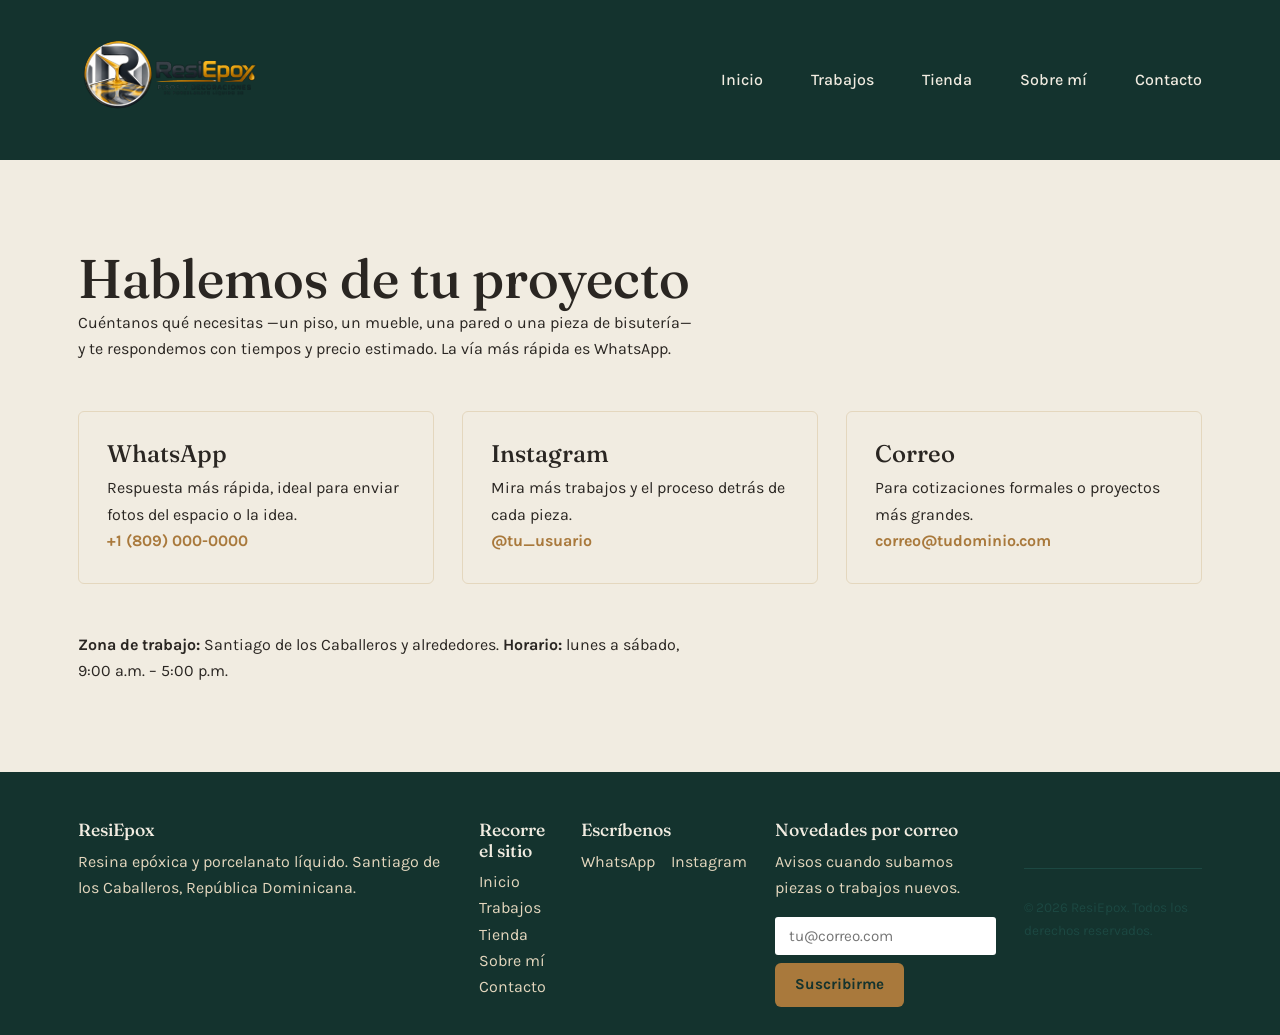
==== contacto.html @ ca21cfac "al origen" ====
<!DOCTYPE html>
<html lang="es">

<head>
  <meta charset="UTF-8">
  <meta name="viewport" content="width=device-width, initial-scale=1.0">

  <title>Contacto · ResiEpox · Santiago de los Caballeros, RD</title>
  <meta name="description"
    content="Escríbenos por WhatsApp, Instagram o correo para cotizar tu piso, mueble, pared en 3D o pieza de bisutería en resina epóxica.">
  <link rel="canonical" href="https://wifredo04.github.io/ResiEpox/contacto.html">

  <meta property="og:type" content="website">
  <meta property="og:url" content="https://wifredo04.github.io/ResiEpox/contacto.html">
  <meta property="og:title" content="Contacto · ResiEpox">
  <meta property="og:description"
    content="Escríbenos por WhatsApp, Instagram o correo para cotizar tu proyecto en resina o porcelanato líquido.">
  <meta property="og:image" content="https://wifredo04.github.io/ResiEpox/img/portada-social.jpg">
  <meta property="og:locale" content="es_ES">

  <link rel="icon" type="image/svg+xml" href="img/favicon.svg">
  <link rel="preconnect" href="https://fonts.googleapis.com">
  <link rel="preconnect" href="https://fonts.gstatic.com" crossorigin>
  <link
    href="https://fonts.googleapis.com/css2?family=Fraunces:opsz,wght@9..144,400;9..144,600;9..144,700&family=Karla:wght@400;500;600&display=swap"
    rel="stylesheet">
  <link rel="stylesheet" href="css/estilos.css?v=2">
</head>

<body>

  <header class="cabecera">
    <div class="contenedor cabecera-fila">
      <a href="index.html" class="marca"><img src="img/resi%20epox.svg" alt="ResiEpox"></a>
      <button type="button" class="menu-boton" id="boton-menu" aria-expanded="false" aria-controls="nav-principal">
        <span class="menu-boton-linea"></span>
        <span class="menu-boton-linea"></span>
        <span class="menu-boton-linea"></span>
        <span class="sr-only">Abrir menú</span>
      </button>
      <nav class="nav" id="nav-principal" aria-label="Principal">
        <a href="index.html">Inicio</a>
        <a href="trabajos.html">Trabajos</a>
        <a href="tienda.html">Tienda</a>
        <a href="sobre.html">Sobre mí</a>
        <a href="contacto.html" aria-current="page">Contacto</a>
      </nav>
    </div>
  </header>

  <section class="seccion">
    <div class="contenedor">
      <h1>Hablemos de tu proyecto</h1>
      <p>Cuéntanos qué necesitas —un piso, un mueble, una pared o una pieza de bisutería— y te respondemos con tiempos y
        precio estimado. La vía más rápida es WhatsApp.</p>

      <div class="rejilla-contacto">
        <!-- EDITA ESTO: reemplaza 18494737162 por tu número real, formato: código de país + número, sin espacios ni signos -->
        <div class="tarjeta-contacto">
          <h3>WhatsApp</h3>
          <p>Respuesta más rápida, ideal para enviar fotos del espacio o la idea.</p>
          <a href="https://wa.me/18494737162">+1 (809) 000-0000</a>
        </div>

        <!-- EDITA ESTO: reemplaza tu_usuario por tu usuario real de Instagram -->
        <div class="tarjeta-contacto">
          <h3>Instagram</h3>
          <p>Mira más trabajos y el proceso detrás de cada pieza.</p>
          <a href="https://instagram.com/tu_usuario">@tu_usuario</a>
        </div>

        <!-- EDITA ESTO: reemplaza por tu correo real -->
        <div class="tarjeta-contacto">
          <h3>Correo</h3>
          <p>Para cotizaciones formales o proyectos más grandes.</p>
          <a href="mailto:correo@tudominio.com">correo@tudominio.com</a>
        </div>
      </div>

      <!-- EDITA ESTO: confirma tu zona y horario reales -->
      <p style="margin-top: var(--espacio-l);"><strong>Zona de trabajo:</strong> Santiago de los Caballeros y
        alrededores. <strong>Horario:</strong> lunes a sábado, 9:00 a.m. – 5:00 p.m.</p>
    </div>
  </section>

  <footer class="pie">
    <div class="contenedor pie-fila">
      <div>
        <h3>ResiEpox</h3>
        <p>Resina epóxica y porcelanato líquido. Santiago de los Caballeros, República Dominicana.</p>
      </div>
      <div>
        <h3>Recorre el sitio</h3>
        <nav aria-label="Pie de página">
          <a href="index.html">Inicio</a><br>
          <a href="trabajos.html">Trabajos</a><br>
          <a href="tienda.html">Tienda</a><br>
          <a href="sobre.html">Sobre mí</a><br>
          <a href="contacto.html">Contacto</a>
        </nav>
      </div>
      <div>
        <h3>Escríbenos</h3>
        <div class="pie-redes">
          <a href="https://wa.me/18494737162">WhatsApp</a>
          <a href="https://instagram.com/tu_usuario">Instagram</a>
        </div>
      </div>
      <div class="pie-suscribir">
        <h3>Novedades por correo</h3>
        <p>Avisos cuando subamos piezas o trabajos nuevos.</p>
        <form action="https://buttondown.com/api/emails/embed-subscribe/tu-usuario" method="post"
          class="form-suscribir">
          <label for="correo-suscripcion" class="sr-only">Tu correo electrónico</label>
          <input type="email" name="email" id="correo-suscripcion" placeholder="tu@correo.com" required>
          <input type="hidden" name="embed" value="1">
          <button type="submit" class="boton boton-primario">Suscribirme</button>
        </form>
      </div>
      <p class="pie-copyright">© <span id="anio"></span> ResiEpox. Todos los derechos reservados.</p>
    </div>
  </footer>

  <script src="js/script.js"></script>
</body>

</html>
---- css/estilos.css ----
/* ================================================================
   ESTILOS.CSS
   Esta es la ÚNICA hoja de estilos del sitio. La usan TODAS las
   páginas (index.html, trabajos.html, contacto.html, etc.).
   Si cambias algo aquí, cambia en todo el sitio a la vez.

   Está organizada en secciones numeradas. Usa Ctrl+F (Cmd+F en Mac)
   y busca el número de sección para saltar directo a ella.
   ================================================================ */

/* ----------------------------------------------------------------
   0. FUENTES (tipografías)
   Traemos dos familias de letra desde Google Fonts (un servicio
   gratuito de Google). 'Fraunces' es la fuente con carácter que
   usamos en los títulos; 'Karla' es la fuente limpia que usamos
   en el texto normal. @import trae el archivo de la fuente antes
   de que se dibuje cualquier otra cosa.
   ---------------------------------------------------------------- */
@import url('https://fonts.googleapis.com/css2?family=Fraunces:opsz,wght@9..144,400;9..144,500;9..144,600&family=Karla:wght@400;500;700&display=swap');

/* ----------------------------------------------------------------
   1. VARIABLES DE DISEÑO (custom properties)
   Piensa en esto como "cajitas con nombre": guardamos un valor
   una sola vez y lo usamos en todo el archivo escribiendo
   var(--nombre-de-la-variable). Si mañana quieres cambiar el
   color principal de TODO el sitio, lo cambias una sola vez aquí.
   ---------------------------------------------------------------- */
:root {
  /* Colores. Elegidos a partir del propio material con el que
     trabajas: el verde-tinta profundo evoca los vaciados de resina
     color océano; el dorado evoca los pigmentos metálicos (mica)
     que se usan en piezas de resina; el tono "papel" evoca el
     concreto o piso pulido. */
  --color-tinta: #14332e;
  /* verde-tinta oscuro: fondo del header, el hero y el footer */
  --color-tinta-suave: #1c4842;
  /* variante un poco más clara de la tinta, para bordes/hover sobre fondo oscuro */
  --color-papel: #f1ece1;
  /* fondo claro cálido del contenido normal */
  --color-dorado: #a9793c;
  /* dorado/bronce: botones, enlaces, acentos */
  --color-dorado-suave: #e4d7be;
  /* dorado pálido: fondos suaves de sección, bordes */
  --color-texto: #2a2622;
  /* casi-negro cálido: texto principal sobre fondo claro */
  --color-texto-tenue: #6b6459;
  /* gris cálido: texto secundario (fechas, categorías) */

  /* Tipografías: una familia para títulos, otra para texto corrido. */
  --fuente-titulos: 'Fraunces', Georgia, serif;
  --fuente-texto: 'Karla', Arial, Helvetica, sans-serif;

  /* Espaciados reutilizables, para que todo el sitio respire con
     el mismo ritmo en vez de números sueltos por todos lados. */
  --espacio-xs: 0.5rem;
  --espacio-s: 1rem;
  --espacio-m: 1.75rem;
  --espacio-l: 3rem;
  --espacio-xl: 5.5rem;

  /* Ancho máximo del contenido: en pantallas muy anchas, el texto
     no se estira de borde a borde (sería difícil de leer). */
  --ancho-maximo: 1180px;

  /* Un radio de esquina discreto, reutilizado en fotos y botones. */
  --radio: 6px;
}

/* ----------------------------------------------------------------
   2. REINICIO BÁSICO (reset)
   Cada navegador trae sus propios márgenes y tamaños por defecto
   para etiquetas como <h1>, <p> o <ul>. Estas reglas los ponen en
   cero para que el espaciado del sitio sea el que nosotros
   decidimos a propósito, no un accidente del navegador.
   ---------------------------------------------------------------- */
* {
  margin: 0;
  padding: 0;
  box-sizing: border-box;
  /* el padding y el borde se cuentan DENTRO del ancho del elemento, no se suman aparte */
}

html {
  scroll-behavior: smooth;
  /* al hacer clic en un enlace tipo #seccion, se desplaza suave en vez de saltar de golpe */
}

img,
svg {
  max-width: 100%;
  /* ninguna imagen se desborda de su contenedor */
  display: block;
  /* quita un espacio en blanco "fantasma" que los navegadores agregan debajo de las imágenes */
}

a {
  color: inherit;
  /* los enlaces heredan el color del texto que los rodea en vez del azul por defecto */
  text-decoration: none;
  /* sin subrayado por defecto; lo agregamos nosotros donde ayude a la lectura */
}

ul {
  list-style: none;
  /* quitamos los puntitos por defecto de las listas; los agregamos donde se necesiten */
}

button {
  font: inherit;
  /* los botones usan la misma fuente que el resto del sitio, no la fuente del sistema operativo */
  cursor: pointer;
  border: none;
  background: none;
}

/* Clase de utilidad: oculta texto visualmente pero lo deja
   disponible para lectores de pantalla (accesibilidad). La usamos,
   por ejemplo, en el botón del menú de celular. */
.sr-only {
  position: absolute;
  width: 1px;
  height: 1px;
  padding: 0;
  margin: -1px;
  overflow: hidden;
  clip: rect(0, 0, 0, 0);
  white-space: nowrap;
  border: 0;
}

/* Respeta a las personas que configuraron su sistema para reducir
   animaciones (mareos, problemas vestibulares). Si esa opción está
   activada, quitamos las transiciones suaves. */
@media (prefers-reduced-motion: reduce) {
  * {
    transition: none !important;
    scroll-behavior: auto !important;
  }
}

/* ----------------------------------------------------------------
   3. ESTILOS BASE DEL TEXTO
   ---------------------------------------------------------------- */
body {
  font-family: var(--fuente-texto);
  font-size: 1rem;
  line-height: 1.65;
  /* separación entre renglones: cómoda para leer texto corrido */
  color: var(--color-texto);
  background-color: var(--color-papel);
}

h1,
h2,
h3 {
  font-family: var(--fuente-titulos);
  font-weight: 500;
  line-height: 1.15;
  /* los títulos van más "apretados" que el texto normal, es lo esperado en tipografía */
  color: var(--color-texto);
}

h1 {
  font-size: 2.5rem;
}

h2 {
  font-size: 1.85rem;
}

h3 {
  font-size: 1.3rem;
}

p {
  max-width: 62ch;
  /* "ch" = ancho de la letra "0"; 62ch evita párrafos demasiado anchos, más fáciles de leer */
}

/* En pantallas medianas/grandes, los títulos crecen un poco más. */
@media (min-width: 768px) {
  h1 {
    font-size: 3.4rem;
  }

  h2 {
    font-size: 2.25rem;
  }

  h3 {
    font-size: 1.5rem;
  }
}

/* Todo elemento que reciba foco por teclado (Tab) muestra un
   contorno visible. Esto es esencial para personas que navegan
   sin mouse; nunca debe quitarse el foco sin reemplazarlo. */
:focus-visible {
  outline: 3px solid var(--color-dorado);
  outline-offset: 2px;
}

/* ----------------------------------------------------------------
   4. CONTENEDOR Y UTILIDADES DE SECCIÓN
   ---------------------------------------------------------------- */
.contenedor {
  width: 100%;
  max-width: var(--ancho-maximo);
  margin: 0 auto;
  /* centra el contenedor horizontalmente */
  padding: 0 var(--espacio-m);
}

.seccion {
  padding: var(--espacio-xl) 0;
  /* separación vertical generosa entre secciones */
}

.seccion-oscura {
  background-color: var(--color-tinta);
  color: var(--color-papel);
}

.seccion-dorada {
  background-color: var(--color-dorado-suave);
}

.texto-centrado {
  text-align: center;
}

/* ----------------------------------------------------------------
   5. ENCABEZADO Y NAVEGACIÓN
   ---------------------------------------------------------------- */
.cabecera {
  background-color: var(--color-tinta);
  position: sticky;
  /* el header se queda pegado arriba al hacer scroll */
  top: 0;
  z-index: 50;
  /* asegura que el header quede por encima del resto del contenido */
}

.cabecera-fila {
  display: flex;
  align-items: center;
  justify-content: space-between;
  padding-top: var(--espacio-s);
  padding-bottom: var(--espacio-s);
}

.marca {
  display: block;
  width: 180px;
}

.marca img {
  width: 100%;
  max-width: 180px;
  height: auto;
}

/* Botón de hamburguesa: solo se ve en pantallas angostas.
   Son 3 líneas (span) apiladas con flexbox. */
.menu-boton {
  display: flex;
  flex-direction: column;
  gap: 5px;
  padding: var(--espacio-xs);
}

.menu-boton-linea {
  width: 24px;
  height: 2px;
  background-color: var(--color-papel);
}

.nav {
  display: none;
  /* en celular, el menú empieza oculto */
  flex-direction: column;
  gap: var(--espacio-s);
  position: absolute;
  top: 100%;
  left: 0;
  right: 0;
  background-color: var(--color-tinta);
  padding: var(--espacio-m);
}

/* Cuando el JavaScript agrega la clase "nav-visible", el menú
   de celular se muestra. Ver js/script.js, sección del menú. */
.nav.nav-visible {
  display: flex;
}

.nav a {
  color: var(--color-papel);
  font-weight: 500;
  padding: var(--espacio-xs) 0;
}

.nav a:hover,
.nav a:focus-visible {
  color: var(--color-dorado-suave);
}

/* Desde tablet/escritorio: se oculta la hamburguesa y el menú se
   muestra siempre, en fila, dentro del propio header. */
@media (min-width: 768px) {
  .menu-boton {
    display: none;
  }

  .nav {
    display: flex;
    flex-direction: row;
    gap: var(--espacio-l);
    position: static;
    padding: 0;
    background: none;
  }
}

/* ----------------------------------------------------------------
   6. BOTONES (llamadas a la acción)
   ---------------------------------------------------------------- */
.boton {
  display: inline-block;
  font-family: var(--fuente-texto);
  font-weight: 700;
  font-size: 0.95rem;
  padding: 0.85rem 1.75rem;
  border-radius: var(--radio);
  transition: transform 0.15s ease, background-color 0.15s ease;
}

.boton:hover,
.boton:focus-visible {
  transform: translateY(-2px);
  /* un ligero "levantamiento" al pasar el mouse, sutil */
}

.boton-primario {
  background-color: var(--color-dorado);
  color: var(--color-tinta);
}

.boton-primario:hover,
.boton-primario:focus-visible {
  background-color: #bd8a49;
}

.boton-secundario {
  background-color: transparent;
  color: var(--color-papel);
  border: 1.5px solid var(--color-papel);
}

.boton-secundario:hover,
.boton-secundario:focus-visible {
  background-color: rgba(241, 236, 225, 0.12);
}

/* ----------------------------------------------------------------
   7. HERO (bloque de bienvenida en index.html)
   ---------------------------------------------------------------- */
.hero {
  background-color: var(--color-tinta);
  color: var(--color-papel);
  padding-top: var(--espacio-xl);
  padding-bottom: var(--espacio-l);
}

.hero-fila {
  display: grid;
  gap: var(--espacio-l);
  align-items: center;
}

.hero h1 {
  color: var(--color-papel);
}

.hero p {
  margin-top: var(--espacio-s);
  font-size: 1.1rem;
  color: var(--color-dorado-suave);
}

.hero-botones {
  display: flex;
  flex-wrap: wrap;
  gap: var(--espacio-s);
  margin-top: var(--espacio-m);
}

.hero-imagen img {
  border-radius: var(--radio);
}

/* Desde tablet/escritorio, el hero pasa de una columna (texto
   arriba, foto abajo) a dos columnas lado a lado. */
@media (min-width: 900px) {
  .hero-fila {
    grid-template-columns: 1.1fr 1fr;
  }
}

/* Franja ondulada que separa el hero (oscuro) del contenido
   (claro). Es un SVG simple: una sola curva rellena de color.
   Al ser del mismo color que el fondo de la sección siguiente,
   crea el efecto de "borde derramado", como resina servida. */
.divisor-ondulado {
  display: block;
  width: 100%;
  height: auto;
}

.divisor-ondulado path {
  fill: var(--color-papel);
}

/* ----------------------------------------------------------------
   8. TARJETAS DE CATEGORÍA / TRABAJOS
   ---------------------------------------------------------------- */
.rejilla-categorias {
  display: grid;
  gap: var(--espacio-m);
  margin-top: var(--espacio-l);
  grid-template-columns: 1fr;
  /* una sola columna en celular */
}

@media (min-width: 640px) {
  .rejilla-categorias {
    grid-template-columns: repeat(2, 1fr);
  }
}

@media (min-width: 1000px) {
  .rejilla-categorias {
    grid-template-columns: repeat(3, 1fr);
  }
}

.tarjeta-categoria img {
  border-radius: var(--radio);
  aspect-ratio: 4 / 3;
  /* mantiene una proporción constante aunque cambien de tamaño de foto */
  object-fit: cover;
  /* recorta la foto para llenar el espacio sin deformarla */
}

.tarjeta-categoria h3 {
  margin-top: var(--espacio-xs);
}

.tarjeta-categoria p {
  color: var(--color-texto-tenue);
  font-size: 0.95rem;
}

/* La rejilla de trabajos (en trabajos.html) reutiliza la misma
   rejilla de categorías, pero con tarjetas que llevan borde. */
.tarjeta-trabajo {
  border: 1px solid var(--color-dorado-suave);
  border-radius: var(--radio);
  overflow: hidden;
  /* recorta la esquina de la foto para que respete el borde redondeado */
}

.tarjeta-trabajo img {
  aspect-ratio: 4 / 3;
  object-fit: cover;
}

.tarjeta-trabajo-cuerpo {
  padding: var(--espacio-s);
}

.etiqueta-categoria {
  display: inline-block;
  font-size: 0.8rem;
  font-weight: 700;
  color: var(--color-dorado);
  margin-bottom: var(--espacio-xs);
}

.tarjeta-trabajo p {
  color: var(--color-texto-tenue);
  font-size: 0.95rem;
  margin: var(--espacio-xs) 0;
}

.enlace-ver-mas {
  font-weight: 700;
  color: var(--color-tinta);
  border-bottom: 1.5px solid var(--color-dorado);
}

/* Cuando alguien hace clic en un botón de .filtro-boton (más abajo),
   el navegador salta a un título como <h2 id="pisos">. Como el
   encabezado queda fijo arriba (position: sticky), sin esta regla
   ese encabezado taparía el título justo al llegar. Este margen
   extra de scroll evita ese problema. */
h2[id] {
  scroll-margin-top: 5.5rem;
}

/* ----------------------------------------------------------------
   9. NAVEGACIÓN RÁPIDA POR CATEGORÍA (trabajos.html)
   Son enlaces normales de HTML que apuntan a cada sección de la
   página (ej: href="#pisos"), con forma de píldora. No necesitan
   JavaScript: el propio navegador desplaza la página al hacer
   clic. Esto mantiene el sitio simple y funciona aunque alguien
   tenga JavaScript desactivado.
   ---------------------------------------------------------------- */
.fila-filtros {
  display: flex;
  flex-wrap: wrap;
  gap: var(--espacio-xs);
  margin: var(--espacio-m) 0 var(--espacio-l);
}

.filtro-boton {
  padding: 0.5rem 1.1rem;
  border: 1.5px solid var(--color-dorado);
  border-radius: 999px;
  /* forma de píldora */
  font-size: 0.9rem;
  font-weight: 500;
  color: var(--color-tinta);
  transition: background-color 0.15s ease, color 0.15s ease;
}

.filtro-boton:hover,
.filtro-boton:focus-visible {
  background-color: var(--color-dorado);
  color: var(--color-papel);
}

/* ----------------------------------------------------------------
   10. PÁGINA DE UN TRABAJO INDIVIDUAL
   ---------------------------------------------------------------- */
.volver-enlace {
  display: inline-block;
  margin-bottom: var(--espacio-m);
  font-weight: 500;
  color: var(--color-texto-tenue);
}

.trabajo-meta {
  display: flex;
  gap: var(--espacio-s);
  align-items: center;
  color: var(--color-texto-tenue);
  font-size: 0.9rem;
  margin-bottom: var(--espacio-m);
}

.trabajo-imagen-principal {
  border-radius: var(--radio);
  aspect-ratio: 16 / 10;
  object-fit: cover;
  margin-bottom: var(--espacio-m);
}

.galeria-trabajo {
  display: grid;
  grid-template-columns: repeat(2, 1fr);
  gap: var(--espacio-s);
  margin: var(--espacio-m) 0;
}

.galeria-trabajo img {
  border-radius: var(--radio);
  aspect-ratio: 1 / 1;
  object-fit: cover;
}

@media (min-width: 640px) {
  .galeria-trabajo {
    grid-template-columns: repeat(3, 1fr);
  }
}

.trabajo-cuerpo p {
  margin-bottom: var(--espacio-s);
}

.caja-cta {
  background-color: var(--color-dorado-suave);
  border-radius: var(--radio);
  padding: var(--espacio-m);
  margin-top: var(--espacio-l);
  text-align: center;
}

.caja-cta .boton-primario {
  margin-top: var(--espacio-s);
}

/* ----------------------------------------------------------------
   11. PÁGINA DE CONTACTO
   ---------------------------------------------------------------- */
.rejilla-contacto {
  display: grid;
  gap: var(--espacio-m);
  margin-top: var(--espacio-l);
  grid-template-columns: 1fr;
}

@media (min-width: 768px) {
  .rejilla-contacto {
    grid-template-columns: repeat(3, 1fr);
  }
}

.tarjeta-contacto {
  border: 1px solid var(--color-dorado-suave);
  border-radius: var(--radio);
  padding: var(--espacio-m);
}

.tarjeta-contacto h3 {
  margin-bottom: var(--espacio-xs);
}

.tarjeta-contacto a {
  font-weight: 700;
  color: var(--color-dorado);
}

/* ----------------------------------------------------------------
   12. PIE DE PÁGINA (footer)
   ---------------------------------------------------------------- */
.pie {
  background-color: var(--color-tinta);
  color: var(--color-dorado-suave);
  padding: var(--espacio-l) 0 var(--espacio-m);
}

.pie-fila {
  display: flex;
  flex-direction: column;
  gap: var(--espacio-m);
}

@media (min-width: 768px) {
  .pie-fila {
    flex-direction: row;
    justify-content: space-between;
    align-items: flex-start;
  }
}

.pie h3 {
  color: var(--color-papel);
  font-size: 1.1rem;
  margin-bottom: var(--espacio-xs);
}

.pie-redes {
  display: flex;
  gap: var(--espacio-s);
  margin-top: var(--espacio-xs);
}

.pie-copyright {
  margin-top: var(--espacio-l);
  font-size: 0.85rem;
  color: var(--color-tinta-suave);
  border-top: 1px solid var(--color-tinta-suave);
  padding-top: var(--espacio-m);
}

/* ----------------------------------------------------------------
   13. PÁGINA "SOBRE MÍ"
   Reutiliza .hero-fila (sección 7) para la franja de dos columnas
   con foto, así que aquí solo hace falta el estilo de la lista de
   materiales.
   ---------------------------------------------------------------- */
.lista-simple {
  margin-top: var(--espacio-s);
}

.lista-simple li {
  padding: var(--espacio-xs) 0;
  border-bottom: 1px solid var(--color-dorado-suave);
}

/* ----------------------------------------------------------------
   14. TIENDA Y FORMULARIO DE CORREO
   ---------------------------------------------------------------- */

/* Precio dentro de una tarjeta de producto (reutiliza .tarjeta-trabajo,
   la misma tarjeta que usan los trabajos, para que la tienda se vea
   consistente con el resto del sitio) */
.producto-precio {
  font-family: var(--fuente-titulos);
  font-size: 1.15rem;
  color: var(--color-dorado);
  font-weight: 600;
}

/* Formulario de correo del pie de página: el campo de texto y el
   botón van en una misma fila, y se apilan solos si no caben */
.form-suscribir {
  display: flex;
  flex-wrap: wrap;
  gap: var(--espacio-xs);
  margin-top: var(--espacio-s);
}

.form-suscribir input[type="email"] {
  flex: 1;
  min-width: 10rem;
  padding: 0.6rem 0.85rem;
  border: none;
  border-radius: 3px;
  font-family: var(--fuente-texto);
  font-size: 0.95rem;
}

.form-suscribir .boton {
  padding: 0.6rem 1.25rem;
}
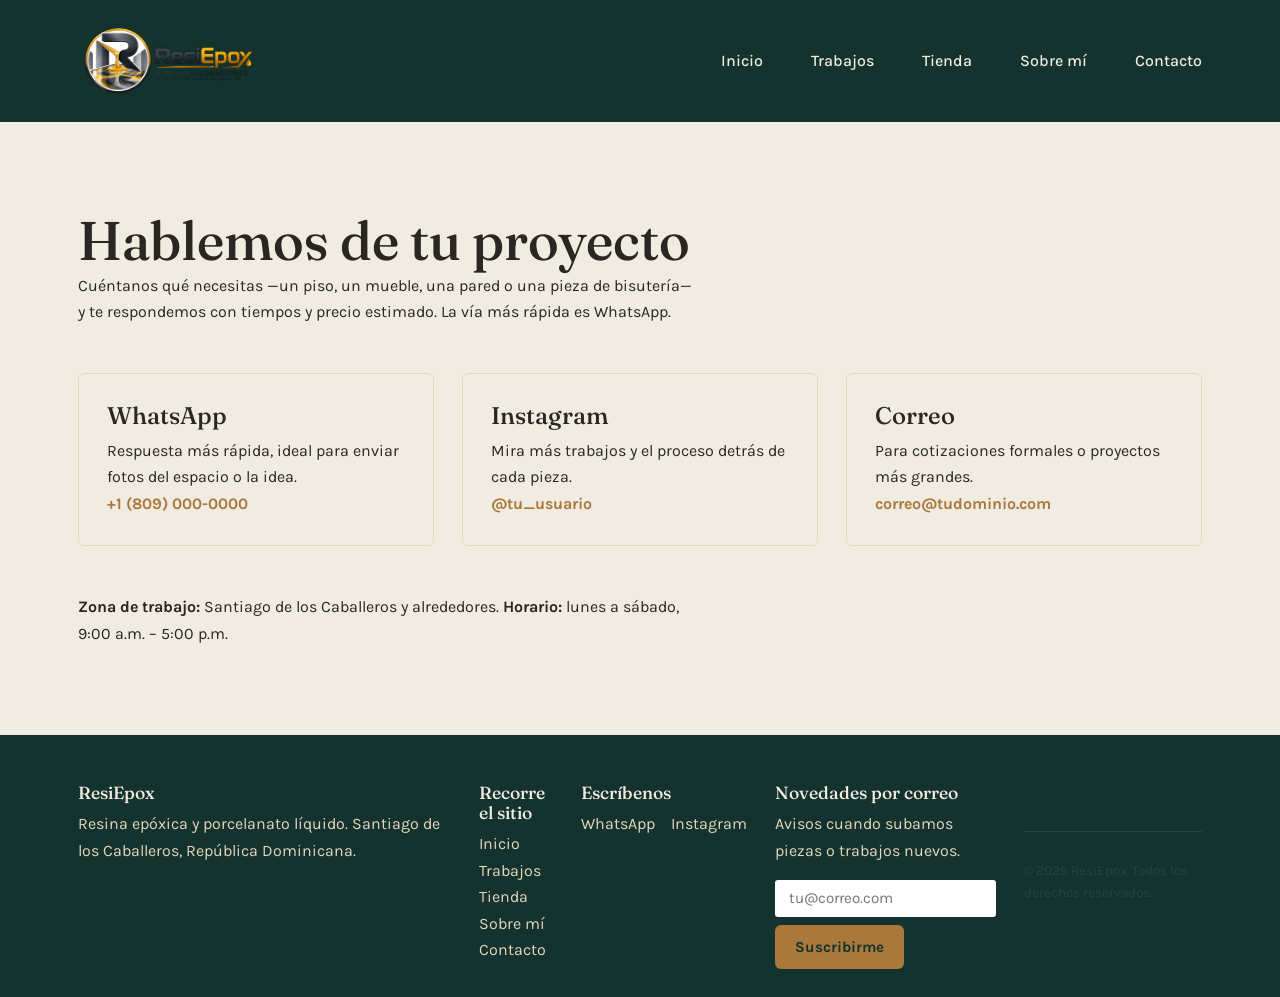
==== commit 84f45dc2: "Fix logo size cache" ====
--- a/contacto.html
+++ b/contacto.html
@@ -24,7 +24,7 @@
   <link
     href="https://fonts.googleapis.com/css2?family=Fraunces:opsz,wght@9..144,400;9..144,600;9..144,700&family=Karla:wght@400;500;600&display=swap"
     rel="stylesheet">
-  <link rel="stylesheet" href="css/estilos.css?v=2">
+  <link rel="stylesheet" href="css/estilos.css?v=3">
 </head>
 
 <body>
--- a/css/estilos.css
+++ b/css/estilos.css
@@ -252,10 +252,12 @@
 .marca {
   display: block;
   width: 180px;
+  min-width: 180px;
+  flex: 0 0 180px;
 }
 
 .marca img {
-  width: 100%;
+  width: 180px;
   max-width: 180px;
   height: auto;
 }
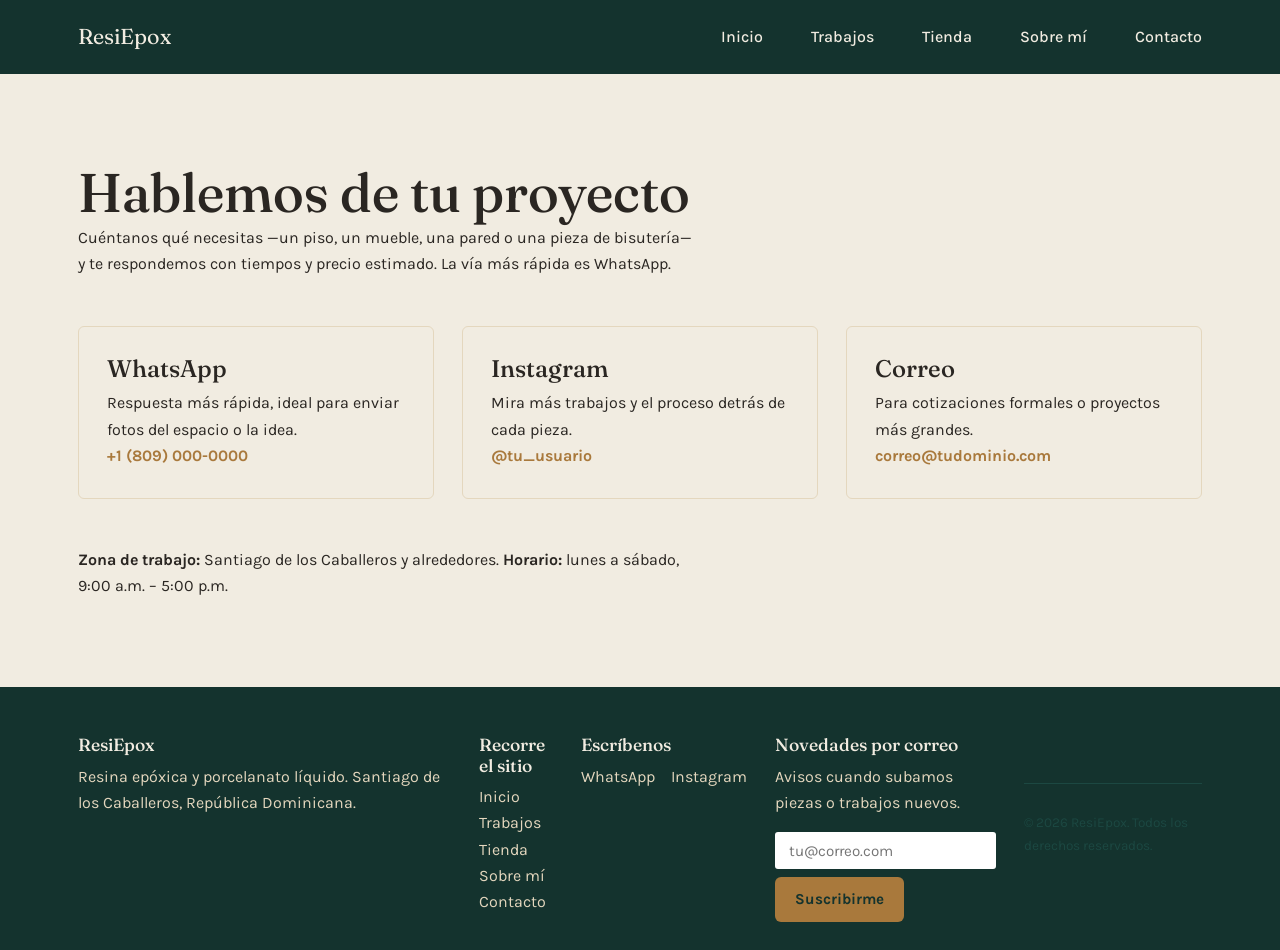
==== commit be110d58: "cambio version 3" ====
--- a/contacto.html
+++ b/contacto.html
@@ -1,37 +1,31 @@
 <!DOCTYPE html>
 <html lang="es">
-
 <head>
   <meta charset="UTF-8">
   <meta name="viewport" content="width=device-width, initial-scale=1.0">
 
   <title>Contacto · ResiEpox · Santiago de los Caballeros, RD</title>
-  <meta name="description"
-    content="Escríbenos por WhatsApp, Instagram o correo para cotizar tu piso, mueble, pared en 3D o pieza de bisutería en resina epóxica.">
+  <meta name="description" content="Escríbenos por WhatsApp, Instagram o correo para cotizar tu piso, mueble, pared en 3D o pieza de bisutería en resina epóxica.">
   <link rel="canonical" href="https://wifredo04.github.io/ResiEpox/contacto.html">
 
   <meta property="og:type" content="website">
   <meta property="og:url" content="https://wifredo04.github.io/ResiEpox/contacto.html">
   <meta property="og:title" content="Contacto · ResiEpox">
-  <meta property="og:description"
-    content="Escríbenos por WhatsApp, Instagram o correo para cotizar tu proyecto en resina o porcelanato líquido.">
+  <meta property="og:description" content="Escríbenos por WhatsApp, Instagram o correo para cotizar tu proyecto en resina o porcelanato líquido.">
   <meta property="og:image" content="https://wifredo04.github.io/ResiEpox/img/portada-social.jpg">
   <meta property="og:locale" content="es_ES">
 
   <link rel="icon" type="image/svg+xml" href="img/favicon.svg">
   <link rel="preconnect" href="https://fonts.googleapis.com">
   <link rel="preconnect" href="https://fonts.gstatic.com" crossorigin>
-  <link
-    href="https://fonts.googleapis.com/css2?family=Fraunces:opsz,wght@9..144,400;9..144,600;9..144,700&family=Karla:wght@400;500;600&display=swap"
-    rel="stylesheet">
-  <link rel="stylesheet" href="css/estilos.css?v=3">
+  <link href="https://fonts.googleapis.com/css2?family=Fraunces:opsz,wght@9..144,400;9..144,600;9..144,700&family=Karla:wght@400;500;600&display=swap" rel="stylesheet">
+  <link rel="stylesheet" href="css/estilos.css">
 </head>
-
 <body>
 
   <header class="cabecera">
     <div class="contenedor cabecera-fila">
-      <a href="index.html" class="marca"><img src="img/resi%20epox.svg" alt="ResiEpox"></a>
+      <a href="index.html" class="marca">ResiEpox</a>
       <button type="button" class="menu-boton" id="boton-menu" aria-expanded="false" aria-controls="nav-principal">
         <span class="menu-boton-linea"></span>
         <span class="menu-boton-linea"></span>
@@ -51,8 +45,7 @@
   <section class="seccion">
     <div class="contenedor">
       <h1>Hablemos de tu proyecto</h1>
-      <p>Cuéntanos qué necesitas —un piso, un mueble, una pared o una pieza de bisutería— y te respondemos con tiempos y
-        precio estimado. La vía más rápida es WhatsApp.</p>
+      <p>Cuéntanos qué necesitas —un piso, un mueble, una pared o una pieza de bisutería— y te respondemos con tiempos y precio estimado. La vía más rápida es WhatsApp.</p>
 
       <div class="rejilla-contacto">
         <!-- EDITA ESTO: reemplaza 18494737162 por tu número real, formato: código de país + número, sin espacios ni signos -->
@@ -78,8 +71,7 @@
       </div>
 
       <!-- EDITA ESTO: confirma tu zona y horario reales -->
-      <p style="margin-top: var(--espacio-l);"><strong>Zona de trabajo:</strong> Santiago de los Caballeros y
-        alrededores. <strong>Horario:</strong> lunes a sábado, 9:00 a.m. – 5:00 p.m.</p>
+      <p style="margin-top: var(--espacio-l);"><strong>Zona de trabajo:</strong> Santiago de los Caballeros y alrededores. <strong>Horario:</strong> lunes a sábado, 9:00 a.m. – 5:00 p.m.</p>
     </div>
   </section>
 
@@ -109,8 +101,7 @@
       <div class="pie-suscribir">
         <h3>Novedades por correo</h3>
         <p>Avisos cuando subamos piezas o trabajos nuevos.</p>
-        <form action="https://buttondown.com/api/emails/embed-subscribe/tu-usuario" method="post"
-          class="form-suscribir">
+        <form action="https://buttondown.com/api/emails/embed-subscribe/tu-usuario" method="post" class="form-suscribir">
           <label for="correo-suscripcion" class="sr-only">Tu correo electrónico</label>
           <input type="email" name="email" id="correo-suscripcion" placeholder="tu@correo.com" required>
           <input type="hidden" name="embed" value="1">
@@ -123,5 +114,4 @@
 
   <script src="js/script.js"></script>
 </body>
-
-</html>+</html>
--- a/css/estilos.css
+++ b/css/estilos.css
@@ -31,20 +31,13 @@
      color océano; el dorado evoca los pigmentos metálicos (mica)
      que se usan en piezas de resina; el tono "papel" evoca el
      concreto o piso pulido. */
-  --color-tinta: #14332e;
-  /* verde-tinta oscuro: fondo del header, el hero y el footer */
-  --color-tinta-suave: #1c4842;
-  /* variante un poco más clara de la tinta, para bordes/hover sobre fondo oscuro */
-  --color-papel: #f1ece1;
-  /* fondo claro cálido del contenido normal */
-  --color-dorado: #a9793c;
-  /* dorado/bronce: botones, enlaces, acentos */
-  --color-dorado-suave: #e4d7be;
-  /* dorado pálido: fondos suaves de sección, bordes */
-  --color-texto: #2a2622;
-  /* casi-negro cálido: texto principal sobre fondo claro */
-  --color-texto-tenue: #6b6459;
-  /* gris cálido: texto secundario (fechas, categorías) */
+  --color-tinta: #14332e;         /* verde-tinta oscuro: fondo del header, el hero y el footer */
+  --color-tinta-suave: #1c4842;   /* variante un poco más clara de la tinta, para bordes/hover sobre fondo oscuro */
+  --color-papel: #f1ece1;         /* fondo claro cálido del contenido normal */
+  --color-dorado: #a9793c;        /* dorado/bronce: botones, enlaces, acentos */
+  --color-dorado-suave: #e4d7be;  /* dorado pálido: fondos suaves de sección, bordes */
+  --color-texto: #2a2622;         /* casi-negro cálido: texto principal sobre fondo claro */
+  --color-texto-tenue: #6b6459;   /* gris cálido: texto secundario (fechas, categorías) */
 
   /* Tipografías: una familia para títulos, otra para texto corrido. */
   --fuente-titulos: 'Fraunces', Georgia, serif;
@@ -76,38 +69,30 @@
 * {
   margin: 0;
   padding: 0;
-  box-sizing: border-box;
-  /* el padding y el borde se cuentan DENTRO del ancho del elemento, no se suman aparte */
+  box-sizing: border-box; /* el padding y el borde se cuentan DENTRO del ancho del elemento, no se suman aparte */
 }
 
 html {
-  scroll-behavior: smooth;
-  /* al hacer clic en un enlace tipo #seccion, se desplaza suave en vez de saltar de golpe */
+  scroll-behavior: smooth; /* al hacer clic en un enlace tipo #seccion, se desplaza suave en vez de saltar de golpe */
 }
 
 img,
 svg {
-  max-width: 100%;
-  /* ninguna imagen se desborda de su contenedor */
-  display: block;
-  /* quita un espacio en blanco "fantasma" que los navegadores agregan debajo de las imágenes */
+  max-width: 100%;  /* ninguna imagen se desborda de su contenedor */
+  display: block;   /* quita un espacio en blanco "fantasma" que los navegadores agregan debajo de las imágenes */
 }
 
 a {
-  color: inherit;
-  /* los enlaces heredan el color del texto que los rodea en vez del azul por defecto */
-  text-decoration: none;
-  /* sin subrayado por defecto; lo agregamos nosotros donde ayude a la lectura */
+  color: inherit;         /* los enlaces heredan el color del texto que los rodea en vez del azul por defecto */
+  text-decoration: none;  /* sin subrayado por defecto; lo agregamos nosotros donde ayude a la lectura */
 }
 
 ul {
-  list-style: none;
-  /* quitamos los puntitos por defecto de las listas; los agregamos donde se necesiten */
+  list-style: none; /* quitamos los puntitos por defecto de las listas; los agregamos donde se necesiten */
 }
 
 button {
-  font: inherit;
-  /* los botones usan la misma fuente que el resto del sitio, no la fuente del sistema operativo */
+  font: inherit;      /* los botones usan la misma fuente que el resto del sitio, no la fuente del sistema operativo */
   cursor: pointer;
   border: none;
   background: none;
@@ -144,52 +129,31 @@
 body {
   font-family: var(--fuente-texto);
   font-size: 1rem;
-  line-height: 1.65;
-  /* separación entre renglones: cómoda para leer texto corrido */
+  line-height: 1.65;              /* separación entre renglones: cómoda para leer texto corrido */
   color: var(--color-texto);
   background-color: var(--color-papel);
 }
 
-h1,
-h2,
-h3 {
+h1, h2, h3 {
   font-family: var(--fuente-titulos);
   font-weight: 500;
-  line-height: 1.15;
-  /* los títulos van más "apretados" que el texto normal, es lo esperado en tipografía */
+  line-height: 1.15;    /* los títulos van más "apretados" que el texto normal, es lo esperado en tipografía */
   color: var(--color-texto);
 }
 
-h1 {
-  font-size: 2.5rem;
-}
-
-h2 {
-  font-size: 1.85rem;
-}
-
-h3 {
-  font-size: 1.3rem;
-}
+h1 { font-size: 2.5rem; }
+h2 { font-size: 1.85rem; }
+h3 { font-size: 1.3rem; }
 
 p {
-  max-width: 62ch;
-  /* "ch" = ancho de la letra "0"; 62ch evita párrafos demasiado anchos, más fáciles de leer */
+  max-width: 62ch; /* "ch" = ancho de la letra "0"; 62ch evita párrafos demasiado anchos, más fáciles de leer */
 }
 
 /* En pantallas medianas/grandes, los títulos crecen un poco más. */
 @media (min-width: 768px) {
-  h1 {
-    font-size: 3.4rem;
-  }
-
-  h2 {
-    font-size: 2.25rem;
-  }
-
-  h3 {
-    font-size: 1.5rem;
-  }
+  h1 { font-size: 3.4rem; }
+  h2 { font-size: 2.25rem; }
+  h3 { font-size: 1.5rem; }
 }
 
 /* Todo elemento que reciba foco por teclado (Tab) muestra un
@@ -206,14 +170,12 @@
 .contenedor {
   width: 100%;
   max-width: var(--ancho-maximo);
-  margin: 0 auto;
-  /* centra el contenedor horizontalmente */
+  margin: 0 auto;         /* centra el contenedor horizontalmente */
   padding: 0 var(--espacio-m);
 }
 
 .seccion {
-  padding: var(--espacio-xl) 0;
-  /* separación vertical generosa entre secciones */
+  padding: var(--espacio-xl) 0; /* separación vertical generosa entre secciones */
 }
 
 .seccion-oscura {
@@ -225,20 +187,16 @@
   background-color: var(--color-dorado-suave);
 }
 
-.texto-centrado {
-  text-align: center;
-}
+.texto-centrado { text-align: center; }
 
 /* ----------------------------------------------------------------
    5. ENCABEZADO Y NAVEGACIÓN
    ---------------------------------------------------------------- */
 .cabecera {
   background-color: var(--color-tinta);
-  position: sticky;
-  /* el header se queda pegado arriba al hacer scroll */
+  position: sticky;  /* el header se queda pegado arriba al hacer scroll */
   top: 0;
-  z-index: 50;
-  /* asegura que el header quede por encima del resto del contenido */
+  z-index: 50;        /* asegura que el header quede por encima del resto del contenido */
 }
 
 .cabecera-fila {
@@ -250,16 +208,9 @@
 }
 
 .marca {
-  display: block;
-  width: 180px;
-  min-width: 180px;
-  flex: 0 0 180px;
-}
-
-.marca img {
-  width: 180px;
-  max-width: 180px;
-  height: auto;
+  font-family: var(--fuente-titulos);
+  font-size: 1.35rem;
+  color: var(--color-papel);
 }
 
 /* Botón de hamburguesa: solo se ve en pantallas angostas.
@@ -278,8 +229,7 @@
 }
 
 .nav {
-  display: none;
-  /* en celular, el menú empieza oculto */
+  display: none; /* en celular, el menú empieza oculto */
   flex-direction: column;
   gap: var(--espacio-s);
   position: absolute;
@@ -310,9 +260,7 @@
 /* Desde tablet/escritorio: se oculta la hamburguesa y el menú se
    muestra siempre, en fila, dentro del propio header. */
 @media (min-width: 768px) {
-  .menu-boton {
-    display: none;
-  }
+  .menu-boton { display: none; }
 
   .nav {
     display: flex;
@@ -339,8 +287,7 @@
 
 .boton:hover,
 .boton:focus-visible {
-  transform: translateY(-2px);
-  /* un ligero "levantamiento" al pasar el mouse, sutil */
+  transform: translateY(-2px); /* un ligero "levantamiento" al pasar el mouse, sutil */
 }
 
 .boton-primario {
@@ -380,9 +327,7 @@
   align-items: center;
 }
 
-.hero h1 {
-  color: var(--color-papel);
-}
+.hero h1 { color: var(--color-papel); }
 
 .hero p {
   margin-top: var(--espacio-s);
@@ -430,28 +375,21 @@
   display: grid;
   gap: var(--espacio-m);
   margin-top: var(--espacio-l);
-  grid-template-columns: 1fr;
-  /* una sola columna en celular */
+  grid-template-columns: 1fr; /* una sola columna en celular */
 }
 
 @media (min-width: 640px) {
-  .rejilla-categorias {
-    grid-template-columns: repeat(2, 1fr);
-  }
+  .rejilla-categorias { grid-template-columns: repeat(2, 1fr); }
 }
 
 @media (min-width: 1000px) {
-  .rejilla-categorias {
-    grid-template-columns: repeat(3, 1fr);
-  }
+  .rejilla-categorias { grid-template-columns: repeat(3, 1fr); }
 }
 
 .tarjeta-categoria img {
   border-radius: var(--radio);
-  aspect-ratio: 4 / 3;
-  /* mantiene una proporción constante aunque cambien de tamaño de foto */
-  object-fit: cover;
-  /* recorta la foto para llenar el espacio sin deformarla */
+  aspect-ratio: 4 / 3;    /* mantiene una proporción constante aunque cambien de tamaño de foto */
+  object-fit: cover;      /* recorta la foto para llenar el espacio sin deformarla */
 }
 
 .tarjeta-categoria h3 {
@@ -468,8 +406,7 @@
 .tarjeta-trabajo {
   border: 1px solid var(--color-dorado-suave);
   border-radius: var(--radio);
-  overflow: hidden;
-  /* recorta la esquina de la foto para que respete el borde redondeado */
+  overflow: hidden; /* recorta la esquina de la foto para que respete el borde redondeado */
 }
 
 .tarjeta-trabajo img {
@@ -528,8 +465,7 @@
 .filtro-boton {
   padding: 0.5rem 1.1rem;
   border: 1.5px solid var(--color-dorado);
-  border-radius: 999px;
-  /* forma de píldora */
+  border-radius: 999px; /* forma de píldora */
   font-size: 0.9rem;
   font-weight: 500;
   color: var(--color-tinta);
@@ -582,9 +518,7 @@
 }
 
 @media (min-width: 640px) {
-  .galeria-trabajo {
-    grid-template-columns: repeat(3, 1fr);
-  }
+  .galeria-trabajo { grid-template-columns: repeat(3, 1fr); }
 }
 
 .trabajo-cuerpo p {
@@ -614,9 +548,7 @@
 }
 
 @media (min-width: 768px) {
-  .rejilla-contacto {
-    grid-template-columns: repeat(3, 1fr);
-  }
+  .rejilla-contacto { grid-template-columns: repeat(3, 1fr); }
 }
 
 .tarjeta-contacto {
@@ -625,9 +557,7 @@
   padding: var(--espacio-m);
 }
 
-.tarjeta-contacto h3 {
-  margin-bottom: var(--espacio-xs);
-}
+.tarjeta-contacto h3 { margin-bottom: var(--espacio-xs); }
 
 .tarjeta-contacto a {
   font-weight: 700;
@@ -727,4 +657,4 @@
 
 .form-suscribir .boton {
   padding: 0.6rem 1.25rem;
-}+}
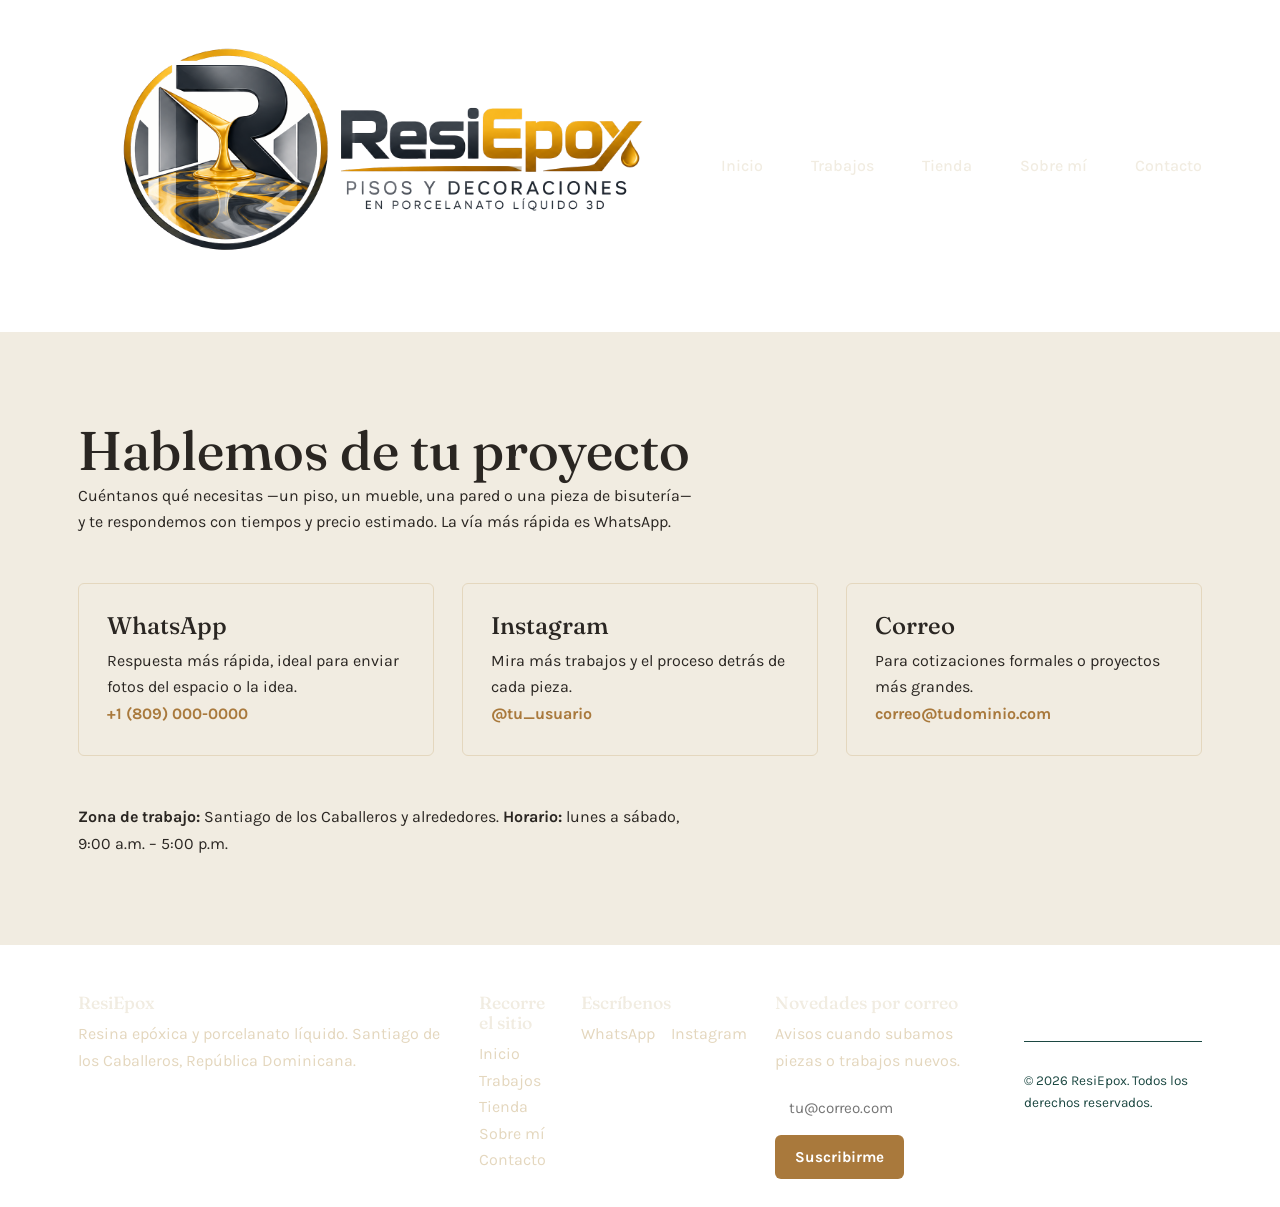
==== commit 3352a928: "..." ====
--- a/contacto.html
+++ b/contacto.html
@@ -1,31 +1,37 @@
 <!DOCTYPE html>
 <html lang="es">
+
 <head>
   <meta charset="UTF-8">
   <meta name="viewport" content="width=device-width, initial-scale=1.0">
 
   <title>Contacto · ResiEpox · Santiago de los Caballeros, RD</title>
-  <meta name="description" content="Escríbenos por WhatsApp, Instagram o correo para cotizar tu piso, mueble, pared en 3D o pieza de bisutería en resina epóxica.">
+  <meta name="description"
+    content="Escríbenos por WhatsApp, Instagram o correo para cotizar tu piso, mueble, pared en 3D o pieza de bisutería en resina epóxica.">
   <link rel="canonical" href="https://wifredo04.github.io/ResiEpox/contacto.html">
 
   <meta property="og:type" content="website">
   <meta property="og:url" content="https://wifredo04.github.io/ResiEpox/contacto.html">
   <meta property="og:title" content="Contacto · ResiEpox">
-  <meta property="og:description" content="Escríbenos por WhatsApp, Instagram o correo para cotizar tu proyecto en resina o porcelanato líquido.">
+  <meta property="og:description"
+    content="Escríbenos por WhatsApp, Instagram o correo para cotizar tu proyecto en resina o porcelanato líquido.">
   <meta property="og:image" content="https://wifredo04.github.io/ResiEpox/img/portada-social.jpg">
   <meta property="og:locale" content="es_ES">
 
   <link rel="icon" type="image/svg+xml" href="img/favicon.svg">
   <link rel="preconnect" href="https://fonts.googleapis.com">
   <link rel="preconnect" href="https://fonts.gstatic.com" crossorigin>
-  <link href="https://fonts.googleapis.com/css2?family=Fraunces:opsz,wght@9..144,400;9..144,600;9..144,700&family=Karla:wght@400;500;600&display=swap" rel="stylesheet">
+  <link
+    href="https://fonts.googleapis.com/css2?family=Fraunces:opsz,wght@9..144,400;9..144,600;9..144,700&family=Karla:wght@400;500;600&display=swap"
+    rel="stylesheet">
   <link rel="stylesheet" href="css/estilos.css">
 </head>
+
 <body>
 
   <header class="cabecera">
     <div class="contenedor cabecera-fila">
-      <a href="index.html" class="marca">ResiEpox</a>
+      <a href="index.html" class="marca"><img src="img/resi%20epox.svg" alt="ResiEpox" width="600" height="300"></a>
       <button type="button" class="menu-boton" id="boton-menu" aria-expanded="false" aria-controls="nav-principal">
         <span class="menu-boton-linea"></span>
         <span class="menu-boton-linea"></span>
@@ -45,7 +51,8 @@
   <section class="seccion">
     <div class="contenedor">
       <h1>Hablemos de tu proyecto</h1>
-      <p>Cuéntanos qué necesitas —un piso, un mueble, una pared o una pieza de bisutería— y te respondemos con tiempos y precio estimado. La vía más rápida es WhatsApp.</p>
+      <p>Cuéntanos qué necesitas —un piso, un mueble, una pared o una pieza de bisutería— y te respondemos con tiempos y
+        precio estimado. La vía más rápida es WhatsApp.</p>
 
       <div class="rejilla-contacto">
         <!-- EDITA ESTO: reemplaza 18494737162 por tu número real, formato: código de país + número, sin espacios ni signos -->
@@ -71,7 +78,8 @@
       </div>
 
       <!-- EDITA ESTO: confirma tu zona y horario reales -->
-      <p style="margin-top: var(--espacio-l);"><strong>Zona de trabajo:</strong> Santiago de los Caballeros y alrededores. <strong>Horario:</strong> lunes a sábado, 9:00 a.m. – 5:00 p.m.</p>
+      <p style="margin-top: var(--espacio-l);"><strong>Zona de trabajo:</strong> Santiago de los Caballeros y
+        alrededores. <strong>Horario:</strong> lunes a sábado, 9:00 a.m. – 5:00 p.m.</p>
     </div>
   </section>
 
@@ -101,7 +109,8 @@
       <div class="pie-suscribir">
         <h3>Novedades por correo</h3>
         <p>Avisos cuando subamos piezas o trabajos nuevos.</p>
-        <form action="https://buttondown.com/api/emails/embed-subscribe/tu-usuario" method="post" class="form-suscribir">
+        <form action="https://buttondown.com/api/emails/embed-subscribe/tu-usuario" method="post"
+          class="form-suscribir">
           <label for="correo-suscripcion" class="sr-only">Tu correo electrónico</label>
           <input type="email" name="email" id="correo-suscripcion" placeholder="tu@correo.com" required>
           <input type="hidden" name="embed" value="1">
@@ -114,4 +123,5 @@
 
   <script src="js/script.js"></script>
 </body>
-</html>
+
+</html>
--- a/css/estilos.css
+++ b/css/estilos.css
@@ -31,13 +31,20 @@
      color océano; el dorado evoca los pigmentos metálicos (mica)
      que se usan en piezas de resina; el tono "papel" evoca el
      concreto o piso pulido. */
-  --color-tinta: #14332e;         /* verde-tinta oscuro: fondo del header, el hero y el footer */
-  --color-tinta-suave: #1c4842;   /* variante un poco más clara de la tinta, para bordes/hover sobre fondo oscuro */
-  --color-papel: #f1ece1;         /* fondo claro cálido del contenido normal */
-  --color-dorado: #a9793c;        /* dorado/bronce: botones, enlaces, acentos */
-  --color-dorado-suave: #e4d7be;  /* dorado pálido: fondos suaves de sección, bordes */
-  --color-texto: #2a2622;         /* casi-negro cálido: texto principal sobre fondo claro */
-  --color-texto-tenue: #6b6459;   /* gris cálido: texto secundario (fechas, categorías) */
+  --color-tinta: #ffffff;
+  /* verde-tinta oscuro: fondo del header, el hero y el footer */
+  --color-tinta-suave: #1c4842;
+  /* variante un poco más clara de la tinta, para bordes/hover sobre fondo oscuro */
+  --color-papel: #f1ece1;
+  /* fondo claro cálido del contenido normal */
+  --color-dorado: #a9793c;
+  /* dorado/bronce: botones, enlaces, acentos */
+  --color-dorado-suave: #e4d7be;
+  /* dorado pálido: fondos suaves de sección, bordes */
+  --color-texto: #2a2622;
+  /* casi-negro cálido: texto principal sobre fondo claro */
+  --color-texto-tenue: #6b6459;
+  /* gris cálido: texto secundario (fechas, categorías) */
 
   /* Tipografías: una familia para títulos, otra para texto corrido. */
   --fuente-titulos: 'Fraunces', Georgia, serif;
@@ -69,30 +76,38 @@
 * {
   margin: 0;
   padding: 0;
-  box-sizing: border-box; /* el padding y el borde se cuentan DENTRO del ancho del elemento, no se suman aparte */
+  box-sizing: border-box;
+  /* el padding y el borde se cuentan DENTRO del ancho del elemento, no se suman aparte */
 }
 
 html {
-  scroll-behavior: smooth; /* al hacer clic en un enlace tipo #seccion, se desplaza suave en vez de saltar de golpe */
+  scroll-behavior: smooth;
+  /* al hacer clic en un enlace tipo #seccion, se desplaza suave en vez de saltar de golpe */
 }
 
 img,
 svg {
-  max-width: 100%;  /* ninguna imagen se desborda de su contenedor */
-  display: block;   /* quita un espacio en blanco "fantasma" que los navegadores agregan debajo de las imágenes */
+  max-width: 100%;
+  /* ninguna imagen se desborda de su contenedor */
+  display: block;
+  /* quita un espacio en blanco "fantasma" que los navegadores agregan debajo de las imágenes */
 }
 
 a {
-  color: inherit;         /* los enlaces heredan el color del texto que los rodea en vez del azul por defecto */
-  text-decoration: none;  /* sin subrayado por defecto; lo agregamos nosotros donde ayude a la lectura */
+  color: inherit;
+  /* los enlaces heredan el color del texto que los rodea en vez del azul por defecto */
+  text-decoration: none;
+  /* sin subrayado por defecto; lo agregamos nosotros donde ayude a la lectura */
 }
 
 ul {
-  list-style: none; /* quitamos los puntitos por defecto de las listas; los agregamos donde se necesiten */
+  list-style: none;
+  /* quitamos los puntitos por defecto de las listas; los agregamos donde se necesiten */
 }
 
 button {
-  font: inherit;      /* los botones usan la misma fuente que el resto del sitio, no la fuente del sistema operativo */
+  font: inherit;
+  /* los botones usan la misma fuente que el resto del sitio, no la fuente del sistema operativo */
   cursor: pointer;
   border: none;
   background: none;
@@ -129,31 +144,52 @@
 body {
   font-family: var(--fuente-texto);
   font-size: 1rem;
-  line-height: 1.65;              /* separación entre renglones: cómoda para leer texto corrido */
+  line-height: 1.65;
+  /* separación entre renglones: cómoda para leer texto corrido */
   color: var(--color-texto);
   background-color: var(--color-papel);
 }
 
-h1, h2, h3 {
+h1,
+h2,
+h3 {
   font-family: var(--fuente-titulos);
   font-weight: 500;
-  line-height: 1.15;    /* los títulos van más "apretados" que el texto normal, es lo esperado en tipografía */
+  line-height: 1.15;
+  /* los títulos van más "apretados" que el texto normal, es lo esperado en tipografía */
   color: var(--color-texto);
 }
 
-h1 { font-size: 2.5rem; }
-h2 { font-size: 1.85rem; }
-h3 { font-size: 1.3rem; }
+h1 {
+  font-size: 2.5rem;
+}
+
+h2 {
+  font-size: 1.85rem;
+}
+
+h3 {
+  font-size: 1.3rem;
+}
 
 p {
-  max-width: 62ch; /* "ch" = ancho de la letra "0"; 62ch evita párrafos demasiado anchos, más fáciles de leer */
+  max-width: 62ch;
+  /* "ch" = ancho de la letra "0"; 62ch evita párrafos demasiado anchos, más fáciles de leer */
 }
 
 /* En pantallas medianas/grandes, los títulos crecen un poco más. */
 @media (min-width: 768px) {
-  h1 { font-size: 3.4rem; }
-  h2 { font-size: 2.25rem; }
-  h3 { font-size: 1.5rem; }
+  h1 {
+    font-size: 3.4rem;
+  }
+
+  h2 {
+    font-size: 2.25rem;
+  }
+
+  h3 {
+    font-size: 1.5rem;
+  }
 }
 
 /* Todo elemento que reciba foco por teclado (Tab) muestra un
@@ -170,12 +206,14 @@
 .contenedor {
   width: 100%;
   max-width: var(--ancho-maximo);
-  margin: 0 auto;         /* centra el contenedor horizontalmente */
+  margin: 0 auto;
+  /* centra el contenedor horizontalmente */
   padding: 0 var(--espacio-m);
 }
 
 .seccion {
-  padding: var(--espacio-xl) 0; /* separación vertical generosa entre secciones */
+  padding: var(--espacio-xl) 0;
+  /* separación vertical generosa entre secciones */
 }
 
 .seccion-oscura {
@@ -187,16 +225,20 @@
   background-color: var(--color-dorado-suave);
 }
 
-.texto-centrado { text-align: center; }
+.texto-centrado {
+  text-align: center;
+}
 
 /* ----------------------------------------------------------------
    5. ENCABEZADO Y NAVEGACIÓN
    ---------------------------------------------------------------- */
 .cabecera {
   background-color: var(--color-tinta);
-  position: sticky;  /* el header se queda pegado arriba al hacer scroll */
+  position: sticky;
+  /* el header se queda pegado arriba al hacer scroll */
   top: 0;
-  z-index: 50;        /* asegura que el header quede por encima del resto del contenido */
+  z-index: 50;
+  /* asegura que el header quede por encima del resto del contenido */
 }
 
 .cabecera-fila {
@@ -208,9 +250,17 @@
 }
 
 .marca {
-  font-family: var(--fuente-titulos);
-  font-size: 1.35rem;
-  color: var(--color-papel);
+  display: block;
+  width: 600px;
+  min-width: 600px;
+  flex: 0 0 600px;
+}
+
+.marca img {
+  width: 600px;
+  max-width: 600px;
+  height: 300px;
+  object-fit: contain;
 }
 
 /* Botón de hamburguesa: solo se ve en pantallas angostas.
@@ -229,7 +279,8 @@
 }
 
 .nav {
-  display: none; /* en celular, el menú empieza oculto */
+  display: none;
+  /* en celular, el menú empieza oculto */
   flex-direction: column;
   gap: var(--espacio-s);
   position: absolute;
@@ -260,7 +311,9 @@
 /* Desde tablet/escritorio: se oculta la hamburguesa y el menú se
    muestra siempre, en fila, dentro del propio header. */
 @media (min-width: 768px) {
-  .menu-boton { display: none; }
+  .menu-boton {
+    display: none;
+  }
 
   .nav {
     display: flex;
@@ -287,7 +340,8 @@
 
 .boton:hover,
 .boton:focus-visible {
-  transform: translateY(-2px); /* un ligero "levantamiento" al pasar el mouse, sutil */
+  transform: translateY(-2px);
+  /* un ligero "levantamiento" al pasar el mouse, sutil */
 }
 
 .boton-primario {
@@ -327,7 +381,9 @@
   align-items: center;
 }
 
-.hero h1 { color: var(--color-papel); }
+.hero h1 {
+  color: var(--color-papel);
+}
 
 .hero p {
   margin-top: var(--espacio-s);
@@ -375,21 +431,28 @@
   display: grid;
   gap: var(--espacio-m);
   margin-top: var(--espacio-l);
-  grid-template-columns: 1fr; /* una sola columna en celular */
+  grid-template-columns: 1fr;
+  /* una sola columna en celular */
 }
 
 @media (min-width: 640px) {
-  .rejilla-categorias { grid-template-columns: repeat(2, 1fr); }
+  .rejilla-categorias {
+    grid-template-columns: repeat(2, 1fr);
+  }
 }
 
 @media (min-width: 1000px) {
-  .rejilla-categorias { grid-template-columns: repeat(3, 1fr); }
+  .rejilla-categorias {
+    grid-template-columns: repeat(3, 1fr);
+  }
 }
 
 .tarjeta-categoria img {
   border-radius: var(--radio);
-  aspect-ratio: 4 / 3;    /* mantiene una proporción constante aunque cambien de tamaño de foto */
-  object-fit: cover;      /* recorta la foto para llenar el espacio sin deformarla */
+  aspect-ratio: 4 / 3;
+  /* mantiene una proporción constante aunque cambien de tamaño de foto */
+  object-fit: cover;
+  /* recorta la foto para llenar el espacio sin deformarla */
 }
 
 .tarjeta-categoria h3 {
@@ -406,7 +469,8 @@
 .tarjeta-trabajo {
   border: 1px solid var(--color-dorado-suave);
   border-radius: var(--radio);
-  overflow: hidden; /* recorta la esquina de la foto para que respete el borde redondeado */
+  overflow: hidden;
+  /* recorta la esquina de la foto para que respete el borde redondeado */
 }
 
 .tarjeta-trabajo img {
@@ -465,7 +529,8 @@
 .filtro-boton {
   padding: 0.5rem 1.1rem;
   border: 1.5px solid var(--color-dorado);
-  border-radius: 999px; /* forma de píldora */
+  border-radius: 999px;
+  /* forma de píldora */
   font-size: 0.9rem;
   font-weight: 500;
   color: var(--color-tinta);
@@ -518,7 +583,9 @@
 }
 
 @media (min-width: 640px) {
-  .galeria-trabajo { grid-template-columns: repeat(3, 1fr); }
+  .galeria-trabajo {
+    grid-template-columns: repeat(3, 1fr);
+  }
 }
 
 .trabajo-cuerpo p {
@@ -548,7 +615,9 @@
 }
 
 @media (min-width: 768px) {
-  .rejilla-contacto { grid-template-columns: repeat(3, 1fr); }
+  .rejilla-contacto {
+    grid-template-columns: repeat(3, 1fr);
+  }
 }
 
 .tarjeta-contacto {
@@ -557,7 +626,9 @@
   padding: var(--espacio-m);
 }
 
-.tarjeta-contacto h3 { margin-bottom: var(--espacio-xs); }
+.tarjeta-contacto h3 {
+  margin-bottom: var(--espacio-xs);
+}
 
 .tarjeta-contacto a {
   font-weight: 700;
@@ -657,4 +728,4 @@
 
 .form-suscribir .boton {
   padding: 0.6rem 1.25rem;
-}
+}
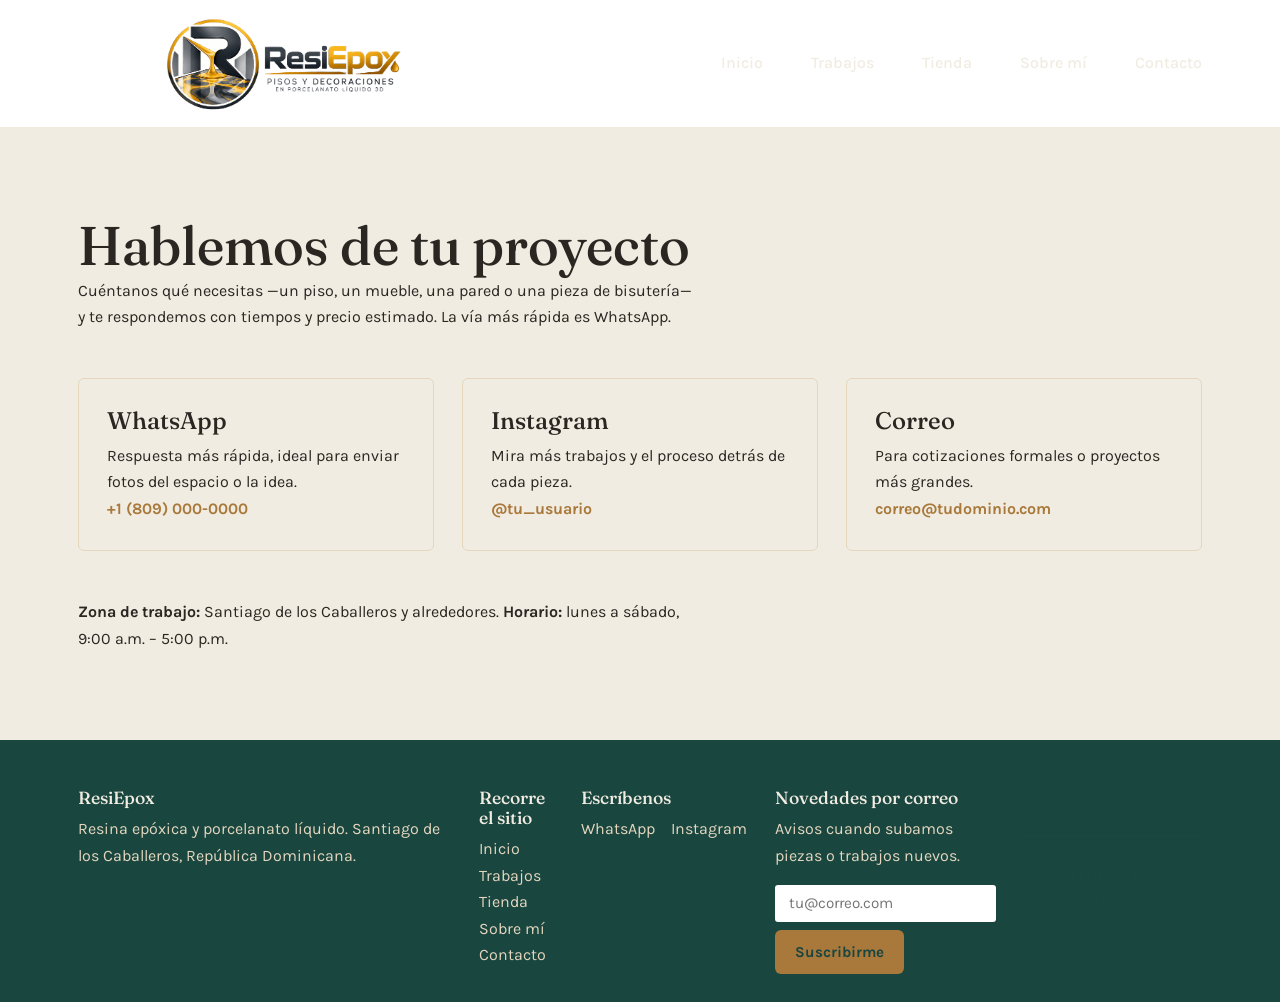
==== commit fbd1e93c: "comportamiento de encavezado" ====
--- a/contacto.html
+++ b/contacto.html
@@ -24,14 +24,15 @@
   <link
     href="https://fonts.googleapis.com/css2?family=Fraunces:opsz,wght@9..144,400;9..144,600;9..144,700&family=Karla:wght@400;500;600&display=swap"
     rel="stylesheet">
-  <link rel="stylesheet" href="css/estilos.css">
+  <link rel="stylesheet" href="css/estilos.css?v=4">
 </head>
 
 <body>
 
   <header class="cabecera">
     <div class="contenedor cabecera-fila">
-      <a href="index.html" class="marca"><img src="img/resi%20epox.svg" alt="ResiEpox" width="600" height="300"></a>
+      <a href="index.html" class="marca"><img src="img/3.svg" alt="ResiEpox" width="600" height="300"
+          data-logo-normal="img/3.svg" data-logo-scroll="img/2.svg"></a>
       <button type="button" class="menu-boton" id="boton-menu" aria-expanded="false" aria-controls="nav-principal">
         <span class="menu-boton-linea"></span>
         <span class="menu-boton-linea"></span>
--- a/css/estilos.css
+++ b/css/estilos.css
@@ -31,7 +31,7 @@
      color océano; el dorado evoca los pigmentos metálicos (mica)
      que se usan en piezas de resina; el tono "papel" evoca el
      concreto o piso pulido. */
-  --color-tinta: #ffffff;
+  --color-tinta: #1a4640;
   /* verde-tinta oscuro: fondo del header, el hero y el footer */
   --color-tinta-suave: #1c4842;
   /* variante un poco más clara de la tinta, para bordes/hover sobre fondo oscuro */
@@ -233,7 +233,7 @@
    5. ENCABEZADO Y NAVEGACIÓN
    ---------------------------------------------------------------- */
 .cabecera {
-  background-color: var(--color-tinta);
+  background-color: #ffffff;
   position: sticky;
   /* el header se queda pegado arriba al hacer scroll */
   top: 0;
@@ -251,15 +251,15 @@
 
 .marca {
   display: block;
-  width: 600px;
-  min-width: 600px;
-  flex: 0 0 600px;
+  width: 450px;
+  min-width: 450px;
+  flex: 0 0 450px;
 }
 
 .marca img {
-  width: 600px;
-  max-width: 600px;
-  height: 300px;
+  width: 450px;
+  max-width: 450px;
+  height: 95px;
   object-fit: contain;
 }
 
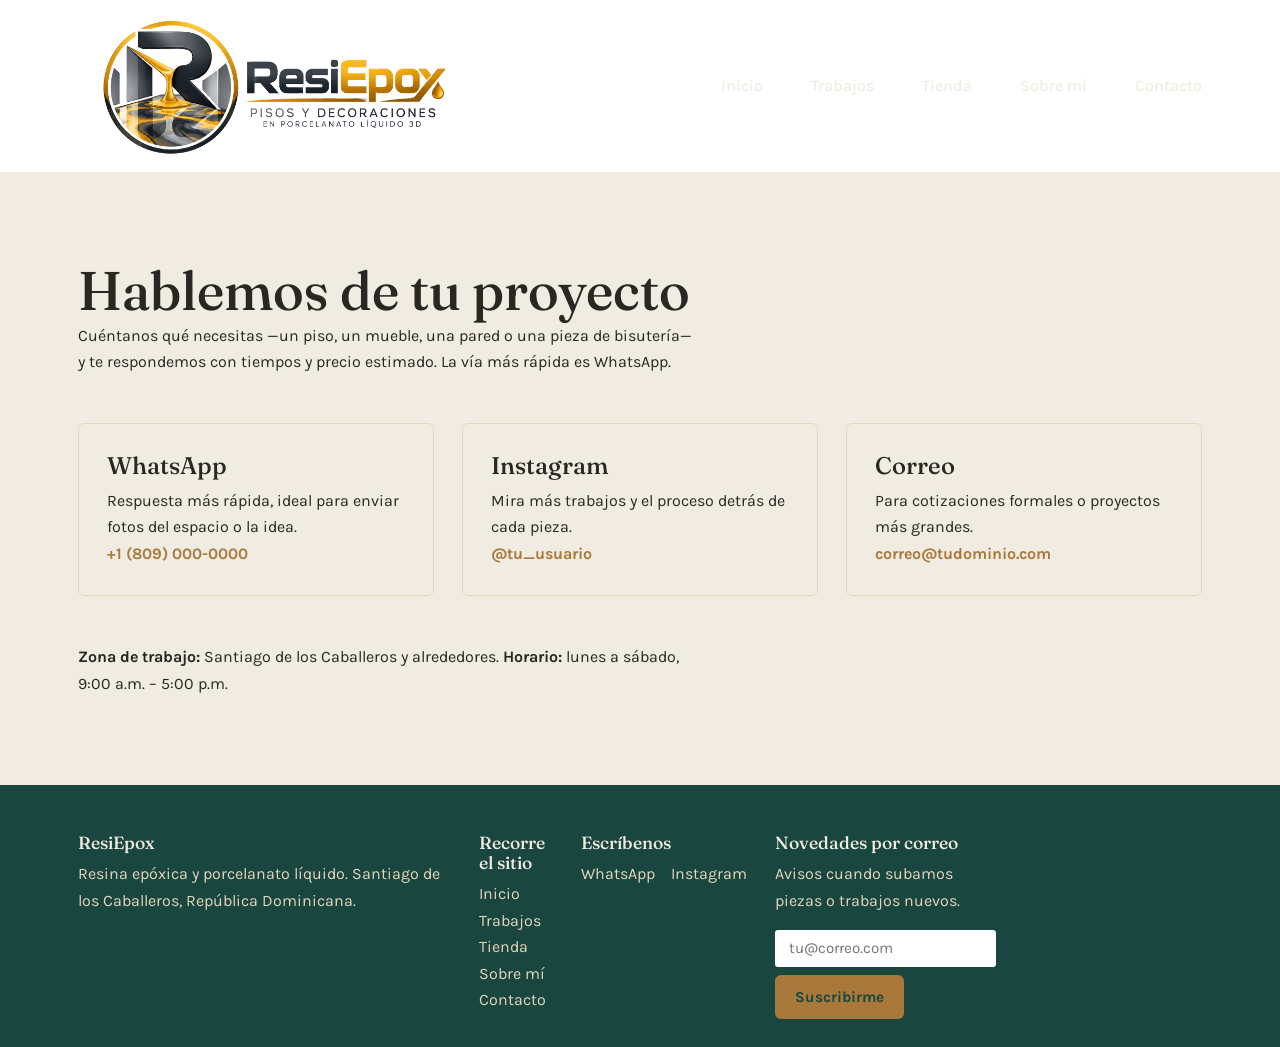
==== commit c1568172: "dimensiones por alternado de logos" ====
--- a/contacto.html
+++ b/contacto.html
@@ -31,8 +31,8 @@
 
   <header class="cabecera">
     <div class="contenedor cabecera-fila">
-      <a href="index.html" class="marca"><img src="img/3.svg" alt="ResiEpox" width="600" height="300"
-          data-logo-normal="img/3.svg" data-logo-scroll="img/2.svg"></a>
+      <a href="index.html" class="marca"><img src="img/3.svg" alt="ResiEpox" data-logo-normal="img/3.svg"
+          data-logo-scroll="img/2.svg"></a>
       <button type="button" class="menu-boton" id="boton-menu" aria-expanded="false" aria-controls="nav-principal">
         <span class="menu-boton-linea"></span>
         <span class="menu-boton-linea"></span>
--- a/css/estilos.css
+++ b/css/estilos.css
@@ -251,16 +251,15 @@
 
 .marca {
   display: block;
-  width: 450px;
-  min-width: 450px;
-  flex: 0 0 450px;
+  width: min(450px, 100%);
+  min-width: 0;
+  flex: 0 1 auto;
 }
 
 .marca img {
-  width: 450px;
+  width: 100%;
   max-width: 450px;
-  height: 95px;
-  object-fit: contain;
+  height: auto;
 }
 
 /* Botón de hamburguesa: solo se ve en pantallas angostas.
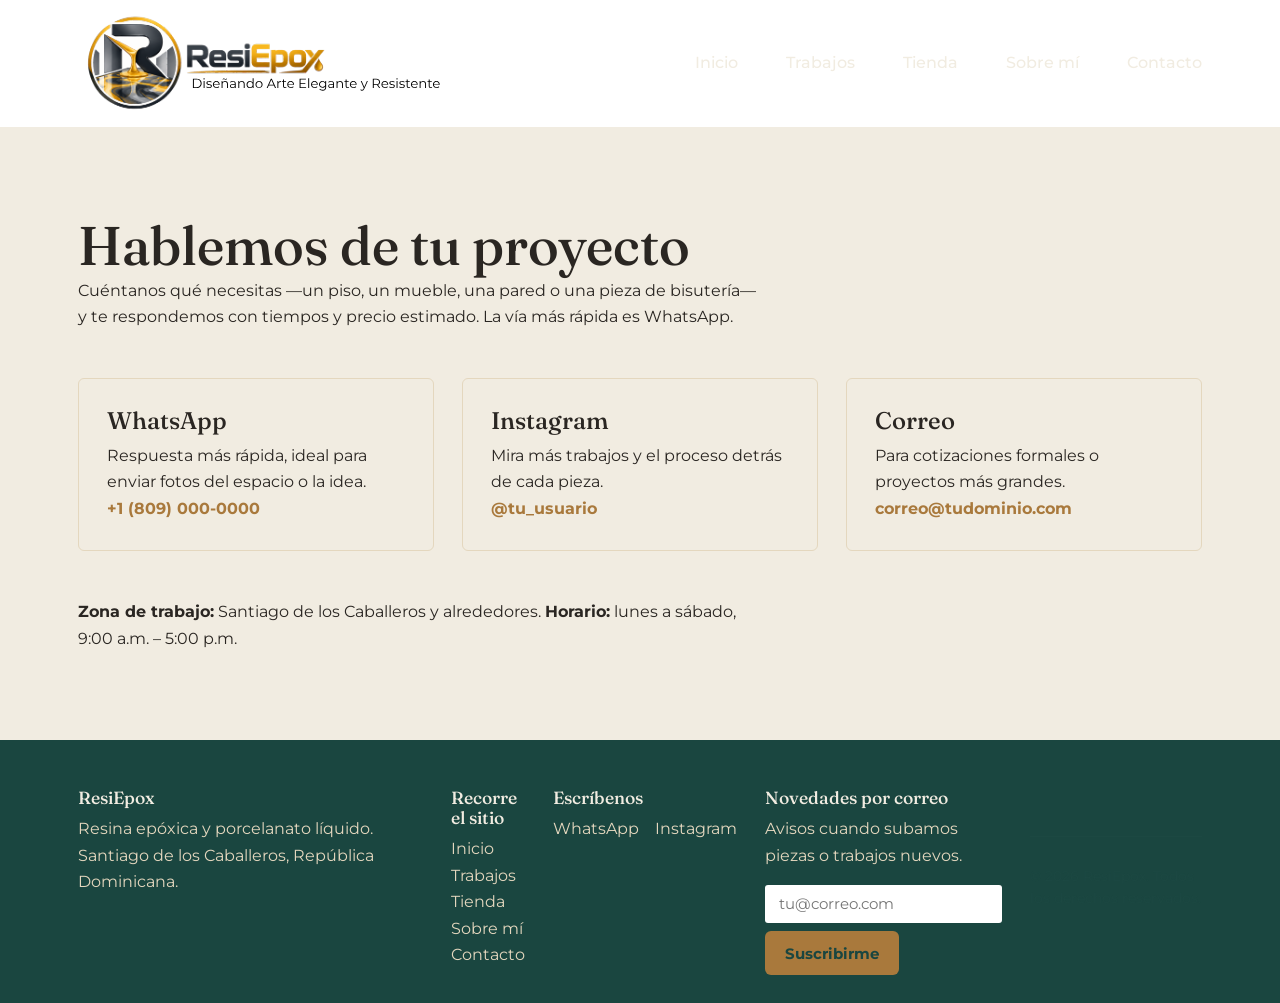
==== commit a65067b1: "fuente monts" ====
--- a/contacto.html
+++ b/contacto.html
@@ -22,7 +22,7 @@
   <link rel="preconnect" href="https://fonts.googleapis.com">
   <link rel="preconnect" href="https://fonts.gstatic.com" crossorigin>
   <link
-    href="https://fonts.googleapis.com/css2?family=Fraunces:opsz,wght@9..144,400;9..144,600;9..144,700&family=Karla:wght@400;500;600&display=swap"
+    href="https://fonts.googleapis.com/css2?family=Fraunces:opsz,wght@9..144,400;9..144,600;9..144,700&family=Montserrat:wght@400&display=swap"
     rel="stylesheet">
   <link rel="stylesheet" href="css/estilos.css?v=4">
 </head>
--- a/css/estilos.css
+++ b/css/estilos.css
@@ -11,12 +11,12 @@
 /* ----------------------------------------------------------------
    0. FUENTES (tipografías)
    Traemos dos familias de letra desde Google Fonts (un servicio
-   gratuito de Google). 'Fraunces' es la fuente con carácter que
-   usamos en los títulos; 'Karla' es la fuente limpia que usamos
+  gratuito de Google). 'Fraunces' es la fuente con carácter que
+  usamos en los títulos; 'Montserrat' es la fuente limpia que usamos
    en el texto normal. @import trae el archivo de la fuente antes
    de que se dibuje cualquier otra cosa.
    ---------------------------------------------------------------- */
-@import url('https://fonts.googleapis.com/css2?family=Fraunces:opsz,wght@9..144,400;9..144,500;9..144,600&family=Karla:wght@400;500;700&display=swap');
+@import url('https://fonts.googleapis.com/css2?family=Fraunces:opsz,wght@9..144,400;9..144,500;9..144,600&family=Montserrat:wght@400&display=swap');
 
 /* ----------------------------------------------------------------
    1. VARIABLES DE DISEÑO (custom properties)
@@ -48,7 +48,7 @@
 
   /* Tipografías: una familia para títulos, otra para texto corrido. */
   --fuente-titulos: 'Fraunces', Georgia, serif;
-  --fuente-texto: 'Karla', Arial, Helvetica, sans-serif;
+  --fuente-texto: 'Montserrat', Arial, Helvetica, sans-serif;
 
   /* Espaciados reutilizables, para que todo el sitio respire con
      el mismo ritmo en vez de números sueltos por todos lados. */
@@ -260,6 +260,12 @@
   width: 100%;
   max-width: 450px;
   height: auto;
+  transition: opacity 0.28s ease, transform 0.18s ease;
+}
+
+.marca img.logo-cambiando {
+  opacity: 0;
+  transform: scale(2.97);
 }
 
 /* Botón de hamburguesa: solo se ve en pantallas angostas.
